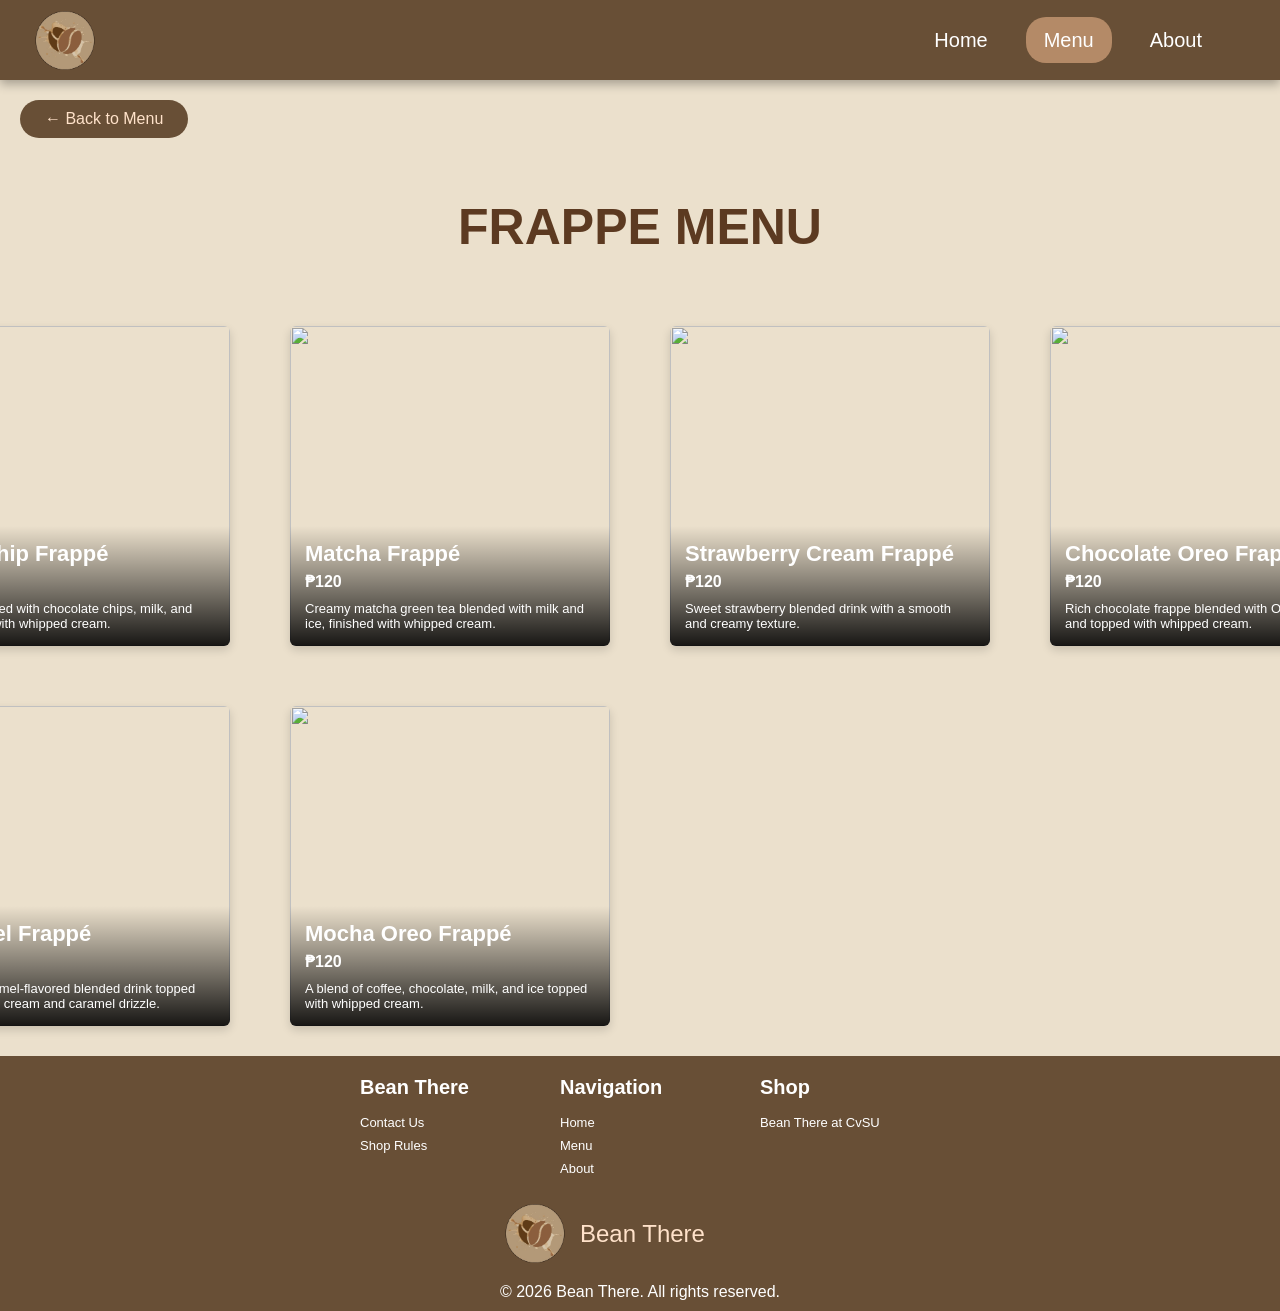
==== frappe.html @ bf0d4fd4 "Add files via upload" ====
<!DOCTYPE html>
<html lang="en">
<head>
<meta charset="UTF-8">
<meta name="viewport" content="width=device-width, initial-scale=1.0">

<link rel="website icon" type="png" href="beanthere.png">
<link rel="stylesheet" href="Menu.css">
<link rel="stylesheet" href="frappe.css">


<title>Coffee Menu </title>
</head>

<body>

<nav class="navbar">
<a href="index.html" id="navbarlogo">
<img src="logo.png" alt="Logo" id="image">
Bean There
</a>

<ul class="navmenu">
<li><a href="index.html">Home</a></li>
<li><a href="Menu.html" class="active">Menu</a></li>
<li><a href="about.html">About</a></li>
</ul>
</nav>


<a href="Menu.html" class="back-btn">
← Back to Menu
</a>


<h1 class="page-title">
FRAPPE MENU
</h1>


<section class="coffee-container">

<!--  1 -->
<div class="coffee-card">
<img src="https://i.pinimg.com/474x/67/fe/63/67fe63170f61530d8815b73e50da514d.jpg">
<div class="coffee-info">
<h2>Java Chip Frappé</h2>
<h4>₱120</h4>
<p>Coffee blended with chocolate chips, milk, and ice, topped with whipped cream.</p>
</div>
</div>

<!--  2 -->
<div class="coffee-card">
<img src="https://i.pinimg.com/736x/fd/bd/08/fdbd08aa65f5c03bc489a0136685c96d.jpg">
<div class="coffee-info">
<h2>Matcha Frappé</h2>
<h4>₱120</h4>
<p>Creamy matcha green tea blended with milk and ice, finished with whipped cream.</p>
</div>
</div>

<!--  3 -->
<div class="coffee-card">
<img src="https://i.pinimg.com/736x/91/84/6a/91846ae44e9e6bdeda7c59992fdca6a3.jpg">
<div class="coffee-info">
<h2>Strawberry Cream Frappé</h2>
<h4>₱120</h4>
<p>Sweet strawberry blended drink with a smooth and creamy texture.</p>
</div>
</div>

<!--  4 -->
<div class="coffee-card">
<img src="https://i.pinimg.com/736x/53/79/81/53798176ff1808278c8782155533f184.jpg">
<div class="coffee-info">
<h2>Chocolate Oreo Frappé</h2>
<h4>₱120</h4>
<p>Rich chocolate frappe blended with Oreo cookies and topped with whipped cream.</p>
</div>
</div>

<!--  5 -->
<div class="coffee-card">
<img src="https://i.pinimg.com/474x/34/6c/20/346c20adab67fde4f342e46337b3da54.jpg">
<div class="coffee-info">
<h2>Caramel Frappé</h2>
<h4>₱120</h4>
<p>Smooth caramel-flavored blended drink topped with whipped cream and caramel drizzle.</p>
</div>
</div>

<!--  6 -->
<div class="coffee-card">
<img src="https://i.pinimg.com/474x/fa/9e/51/fa9e51fa5fa8d6c790964a13191d69f2.jpg">
<div class="coffee-info">
<h2>Mocha Oreo Frappé</h2>
<h4>₱120</h4>
<p>A blend of coffee, chocolate, milk, and ice topped with whipped cream.</p>
</div>
</div>


</section>


<!-- FOOTER -->
<div class="footer__container">
    <div class="footer__links">
        <div class="footer__link--wrapper">
            <div class="footer__link--items">
                <h4>Bean There</h4>
                <a href="#">Contact Us</a>
                <a href="#">Shop Rules</a> 
            </div>
            <div class="footer__link--items">
                <h4>Navigation</h4>
                <a href="index.html">Home</a>
                <a href="Menu.html">Menu</a> 
                <a href="about.html">About</a>
            </div>
        </div>
        <div class="footer__link--wrapper">
            <div class="footer__link--items">
                <h4>Shop</h4>
                <a href="#">Bean There at CvSU</a> 
            </div>
        </div>
    </div>

    <div class="social__media">
        <div class="social__media--wrap">
            <div class="footer__logo">
                <a href="index.html" id="footer__logo">
                    <img src="logo.png" alt="Logo" id="image"> Bean There
                </a>
            </div>
            <p class="website__rights">© 2026 Bean There. All rights reserved.</p>
        </div>
    </div>
</div>

</body>
</html>
---- frappe.css ----
*{
  margin:0;
  padding:0;
  box-sizing:border-box;
}

body{
  background:#ebe0cc;
  font-family:Arial, sans-serif;
  padding-top:80px;
  width: 100%;
  min-height: 100vh;
}


/* NAVBAR */
.navbar{
  background:#684f36;
  position:fixed;
  top:0;
  left:0;
  width:100%;
  height:80px;
  display:flex;
  align-items:center;
  justify-content:space-between;
  padding:0 30px;
  z-index:999;
  box-shadow:0 4px 10px rgba(0,0,0,.3);
}

#navbarlogo{
  display:flex;
  align-items:center;
  text-decoration:none;
  font-size:2rem;
  font-family:'New Class', sans-serif;
  background-image: linear-gradient(#ffe2ca 100%);
  -webkit-background-clip:text;
  -webkit-text-fill-color:transparent;
}
#image{
  width:70px;
  margin-right:10px;
}
.navmenu{
  display:flex;
  list-style:none;
  gap:20px;
  padding-right: 30px;
}
.navmenu li a{
  color:white;
  text-decoration:none;
  padding:12px 18px;
  transition:.3s;
  font-family: 'Qlassy', sans-serif;
  font-size:20px;                                           
}
.navmenu li a.active{
  background-color: #b48a67;
  border-radius: 20px;
}
.navmenu li a:hover{
  background:#342519;
  border-radius:30px;
}

.page-title{
    text-align:center;
    margin:40px 0;
    font-family:Arial, sans-serif;
    font-size:50px;
    color:#5C3A21;
}

.back-btn{
    display:inline-flex;
    align-items:center;

    padding:10px 25px;
    margin:20px;

    background:#684f36;
    color:#ffe2ca;
    text-decoration:none;

    border-radius:20px;
    font-family:Arial, sans-serif;

    white-space:nowrap;

    width:fit-content;
}
    
.back-btn:hover{
    background:#342519;
}


/* COFFEE  */

.coffee-container{
    display:grid;
    grid-template-columns:repeat(4,320px);
    justify-content:center;
    gap:60px; /* space nila sa isat isa*/
    padding:30px;
}


/* COFFEE CARD */

.coffee-card{
    position:relative;
    width:320px;
    height:320px;
    border-radius:6px;
    overflow:hidden;
    cursor:pointer;
    box-shadow:0 4px 10px rgba(0,0,0,.15);
    transition:.4s;
    background:#ebe0cc;
}

.coffee-card:hover{
    transform:translateY(-5px);
}

.coffee-card img{
    width:100%;
    height:100%;
    object-fit:contain;
}

.coffee-info{
    position:absolute;
    bottom:0;
    width:100%;
    padding:15px;
    background:linear-gradient(
    transparent,
    rgba(0,0,0,.9)
    );
    color:white;
}

.coffee-info h2{
    font-size:22px;
    margin-bottom:5px;
    font-family:Arial, sans-serif;
}

.coffee-info h4{
    margin-bottom:10px;
}

.coffee-info p{
    font-size:13px;
}


/* Footer CSS */
.footer__container {
    background-color: #684f36;
    padding-top: 20px;
    padding-bottom: 10px;
    display: flex;
    flex-direction: column;
    justify-content: center;
    align-items: center;
    margin-top: auto;
}
  
  #footer__logo {
    color:#ffe2ca;
    display: flex;
    align-items: center;
    cursor: pointer;
    text-decoration: none;
    font-size: 1.5rem;
    font-family: 'New Class', sans-serif; 
  }
  
  .footer__links {
    width: 100%;
    max-width: 1000px;
    display: flex;
    justify-content: center;
  }
  
  .footer__link--wrapper {
    display: flex;
  }
  
  .footer__link--items {
    display: flex;
    flex-direction: column;
    align-items: flex-start;
    margin: 20px; /* Adjusted margin */
    text-align: left;
    width: 160px;
    box-sizing: border-box;
    white-space: nowrap;
    margin-top: 0px;
    margin-bottom: 0px;
  }
  
  .footer__link--items h4 {
    margin-bottom: 16px;
    font-size: 20px;
  }
  
  .footer__link--items > h4 {
    color: #fff;
  }
  
  .footer__link--items a {
    color: #fff;
    text-decoration: none;
    margin-bottom: 0.5rem;
    font-size: 13px;
  }
  
  .footer__link--items a:hover {
    color: #e9e9e9;
    transition: 0.3s ease-out;
  }
  
  .website__rights {
    color: #fff;
  }
  body{
    min-height: 100vh;
    display: flex;
    flex-direction: column;
}

.footer__container{
    margin-top: auto;
}


@media (max-width:768px){
  body{padding-top:55px;}
  .navmenu{gap:0; padding:7px;}
  #image{width:50px;}
  #navbarlogo{font-size:1.3rem;}
  .navmenu li a{font-size:15px;}

  .custom-banner{height:160px; width:94%;}
  .note-text{font-size:12px; right:12px;}

  .menu-grid {grid-template-columns: repeat(2,1fr); padding:0 20px;}
  .footer__link--items {margin:20px;}
}
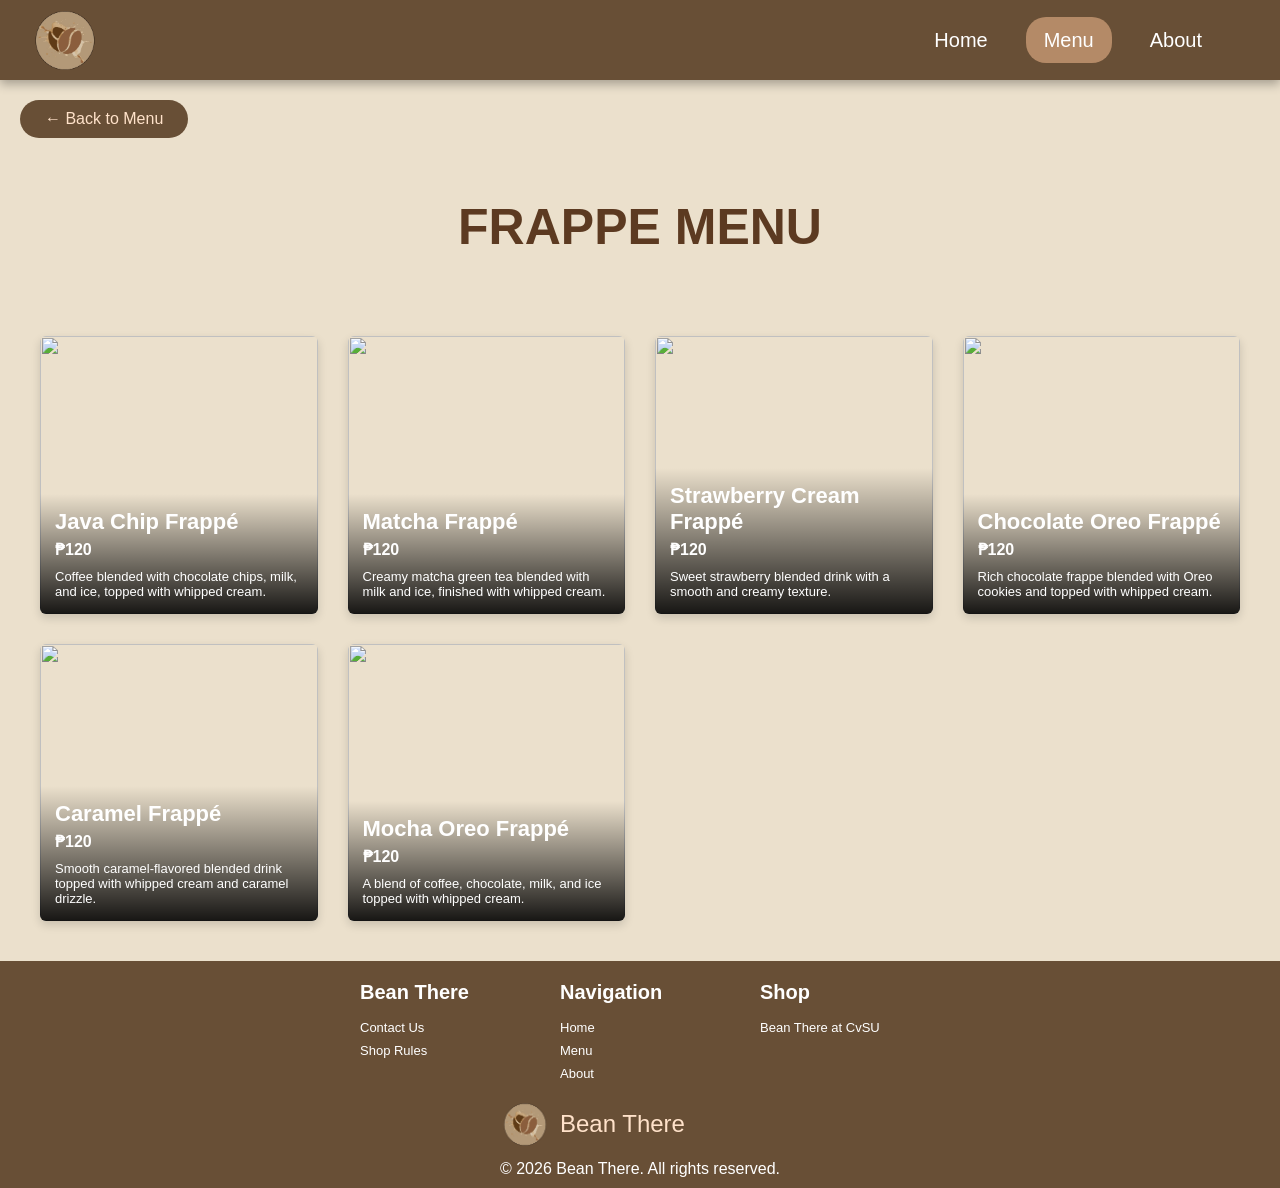
==== commit 4484301d: "Update frappe.html" ====
--- a/frappe.html
+++ b/frappe.html
@@ -132,7 +132,7 @@
         <div class="social__media--wrap">
             <div class="footer__logo">
                 <a href="index.html" id="footer__logo">
-                    <img src="logo.png" alt="Logo" id="image"> Bean There
+                    <img src="logo.png" alt="Logo" class="footer-logo-img"> Bean There
                 </a>
             </div>
             <p class="website__rights">© 2026 Bean There. All rights reserved.</p>
@@ -141,4 +141,4 @@
 </div>
 
 </body>
-</html>+</html>
--- a/frappe.css
+++ b/frappe.css
@@ -101,27 +101,30 @@
 /* COFFEE  */
 
 .coffee-container{
-    display:grid;
-    grid-template-columns:repeat(4,320px);
-    justify-content:center;
-    gap:60px; /* space nila sa isat isa*/
-    padding:30px;
+    width: 100%;
+    max-width: 1400px;
+    margin: 40px auto;
+    display: grid;
+    grid-template-columns: repeat(4, 1fr);
+    gap: 30px;
+    padding: 0 40px;
 }
 
 
 /* COFFEE CARD */
 
 .coffee-card{
-    position:relative;
-    width:320px;
-    height:320px;
-    border-radius:6px;
-    overflow:hidden;
-    cursor:pointer;
-    box-shadow:0 4px 10px rgba(0,0,0,.15);
-    transition:.4s;
-    background:#ebe0cc;
-}
+    position: relative;
+    width: 100%;
+    aspect-ratio: 1/1;
+    border-radius: 6px;
+    overflow: hidden;
+    cursor: pointer;
+    box-shadow: 0 4px 10px rgba(0,0,0,.15);
+    transition: .4s;
+    background: #ebe0cc;
+}
+
 
 .coffee-card:hover{
     transform:translateY(-5px);
@@ -182,6 +185,12 @@
     font-family: 'New Class', sans-serif; 
   }
   
+    .footer-logo-img{
+    width:50px;
+    height:auto;
+    margin-right:10px;
+}
+
   .footer__links {
     width: 100%;
     max-width: 1000px;
@@ -241,16 +250,116 @@
 }
 
 
-@media (max-width:768px){
-  body{padding-top:55px;}
-  .navmenu{gap:0; padding:7px;}
-  #image{width:50px;}
-  #navbarlogo{font-size:1.3rem;}
-  .navmenu li a{font-size:15px;}
-
-  .custom-banner{height:160px; width:94%;}
-  .note-text{font-size:12px; right:12px;}
-
-  .menu-grid {grid-template-columns: repeat(2,1fr); padding:0 20px;}
-  .footer__link--items {margin:20px;}
-}+@media screen and (max-width: 768px){
+
+     /* NAVBAR */
+
+    .navbar{
+        height: auto;
+        padding: 10px 15px;
+        display: flex;
+        justify-content: space-between;
+        align-items: center;
+    }
+
+    #navbarlogo{
+        display: flex;
+        align-items: center;
+        text-decoration: none;
+        font-size: 18px;
+        white-space: nowrap;
+    }
+
+    #image{
+        width: 50px;
+        height: auto;
+        margin-right: 8px;
+    }
+
+    .navmenu{
+        display: flex;
+        list-style: none;
+        gap: 5px;
+        padding-right: 0;
+    }
+
+    .navmenu li a{
+        font-size: 13px;
+        padding: 8px 10px;
+    }
+
+    /* PAGE TITLE */
+
+    .page-title{
+        font-size: 36px;
+        margin: 30px 0;
+        text-align: center;
+    }
+
+    /* MENU CARDS */
+
+    .coffee-container{
+        grid-template-columns: 1fr;
+        gap: 20px;
+        padding: 20px;
+    }
+
+    .coffee-card{
+        width: 100%;
+        max-width: 350px;
+        margin: auto;
+    }
+
+    /* BACK BUTTON */
+
+    .back-btn{
+        margin: 15px;
+        font-size: 14px;
+    }
+
+    /* FOOTER */
+
+.footer__links{
+        width:100%;
+        display:flex;
+        flex-direction:column;
+        align-items:center;
+    }
+
+    .footer__link--wrapper{
+        width:100%;
+        display:flex;
+        flex-direction:column;
+        align-items:center;
+    }
+
+    .footer__link--items{
+        width:100%;
+        margin:15px 0;
+        text-align:center;
+        align-items:center;
+    }
+
+    .social__media{
+        width:100%;
+    }
+
+    .social__media--wrap{
+        display:flex;
+        flex-direction:column;
+        align-items:center;
+        text-align:center;
+    }
+
+    #footer__logo{
+        justify-content:center;
+    }
+
+    .website__rights{
+        text-align:center;
+        padding-top:10px;
+    }
+}
+
+
+
